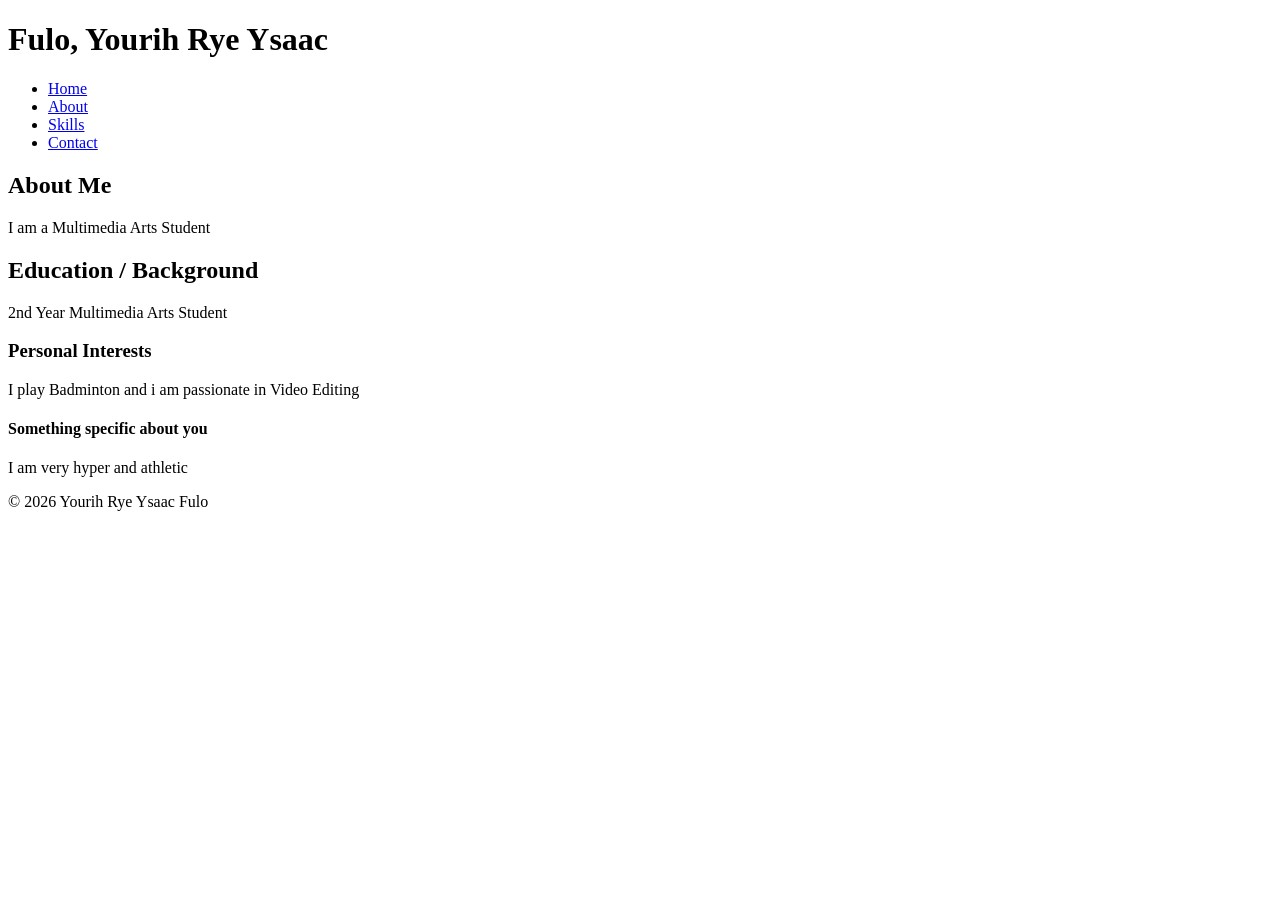
==== about.html @ 5efa8059 "Create about page" ====
<!DOCTYPE html>
<html lang="en">
<head>
    <meta charset="UTF-8">
    <meta name="viewport" content="width=device-width, initial-scale=1.0">
    <title>it0043 Portfolio</title>
<header>
    <h1>Fulo, Yourih Rye Ysaac</h1>

    <nav>
        <ul>
            <li><a href="index.html">Home</a></li>
            <li><a href="about.html">About</a></li>
            <li><a href="skills.html">Skills</a></li>
            <li><a href="contact.html">Contact</a></li>
        </ul>
    </nav>
</header>

<main>
    <section>
        <h1>About Me</h1>
        <p>I am a Multimedia Arts Student</p>
    </section>

    <section>
        <h2>Education / Background</h2>
        <p>2nd Year Multimedia Arts Student</p>
    </section>

    <article>
        <h3>Personal Interests</h3>
        <p>I play Badminton and i am passionate in Video Editing</p>
        <h4>Something specific about you</h4>
        <p>I am very hyper and athletic</p>
    </article>
</main>

<footer>
    <p>&copy; 2026 Yourih Rye Ysaac Fulo</p>
</footer>
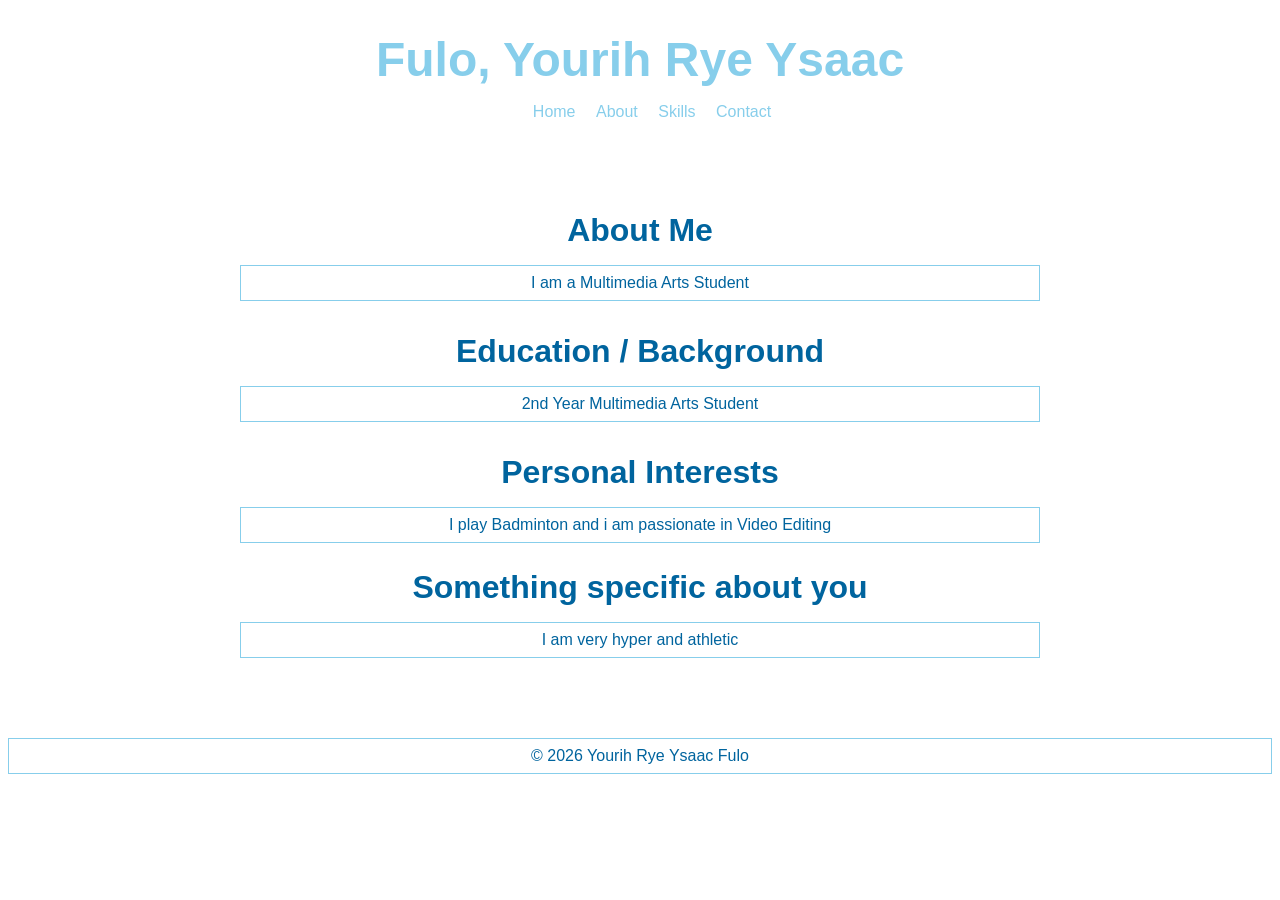
==== commit 9e900b55: "Modified" ====
--- a/about.html
+++ b/about.html
@@ -4,7 +4,11 @@
     <meta charset="UTF-8">
     <meta name="viewport" content="width=device-width, initial-scale=1.0">
     <title>it0043 Portfolio</title>
+
+    <link rel="stylesheet" href="css/style.css">
 <header>
+<head>
+<body>
     <h1>Fulo, Yourih Rye Ysaac</h1>
 
     <nav>
@@ -19,7 +23,7 @@
 
 <main>
     <section>
-        <h1>About Me</h1>
+        <h2>About Me</h2>
         <p>I am a Multimedia Arts Student</p>
     </section>
 
@@ -29,13 +33,15 @@
     </section>
 
     <article>
-        <h3>Personal Interests</h3>
+        <h2>Personal Interests</h2>
         <p>I play Badminton and i am passionate in Video Editing</p>
-        <h4>Something specific about you</h4>
+        <h2>Something specific about you</h2>
         <p>I am very hyper and athletic</p>
     </article>
 </main>
 
 <footer>
     <p>&copy; 2026 Yourih Rye Ysaac Fulo</p>
-</footer>+</footer>
+</head>
+</body
--- a/css/style.css
+++ b/css/style.css
@@ -0,0 +1,116 @@
+:root {
+    --color-background: white;
+    --color-text: skyblue;
+    --color-text-secondary: rgb(0, 100, 158);
+    --color-text-tertiary: rgb(0, 0, 0);
+    --color-accent: skyblue;
+
+    --space-small: 0.5rem;
+    --space-medium: 1rem;
+    --space-large: 2rem;
+
+    --font-main: helvetica, sans-serif;
+    --text-small: 0.875rem;
+    --text-body: 1rem;
+    --text-heading: 2rem;
+    --text-title: 3rem;
+    --text-align: center;
+}
+
+main {
+    max-width: 800px;
+    margin: 0 auto;
+    padding: var(--space-large);
+}
+
+body {
+    background-color: var(--color-background);
+    color: var(--color-text);
+    font-family: var(--font-main);
+}
+
+caption {
+    font-weight: bold;
+    margin-bottom: var(--space-small);
+}
+
+h1 {
+    font-size: var(--text-title);
+    margin-bottom: var(--space-medium);
+    text-align: var(--text-align);
+}
+
+h2 {
+    font-size: var(--text-heading);
+    margin-bottom: var(--space-small);
+    color: var(--color-text-secondary);
+    text-align: var(--text-align);
+}
+
+p {
+    font-size: var(--text-body);
+    margin-bottom: var(--space-medium);
+    color: var(--color-text-secondary);
+    text-align: var(--text-align);
+    border: 1px solid var(--color-accent);
+    padding: var(--space-small);
+    background-color: var(--color-background);
+}
+
+section {
+    margin-bottom: var(--space-large);
+    text-align: var(--text-align);
+}
+
+table {
+    width: 100%;
+    border-collapse: collapse;
+    margin-bottom: var(--space-large);
+}
+
+th {
+    text-align: var(--text-align);
+    padding: var(--space-small);
+    background-color: var(--color-accent);
+    color: white;    
+}
+
+td {
+    padding: var(--space-small);
+    border-bottom: 1px solid var(--color-accent);
+}
+
+nav {
+    margin-bottom: var(--space-large);
+    text-align: var(--text-align);
+}
+
+li {
+    display: inline-block;
+    margin-right: var(--space-medium);
+}
+
+footer {
+    margin-top: var(--space-large);
+    font-size: var(--text-small);
+    color: var(--color-text-secondary);
+}
+
+form {
+    margin-top: var(--space-large);
+    text-align: var(--text-align);
+}
+
+a {
+    color: var(--color-accent);
+    text-decoration: none;
+    text-align: var(--text-align);
+}
+
+a:hover {
+    text-decoration: underline;
+}
+a:focus {
+    outline: 2px solid var(--color-accent);
+    outline-offset: 2px;
+}
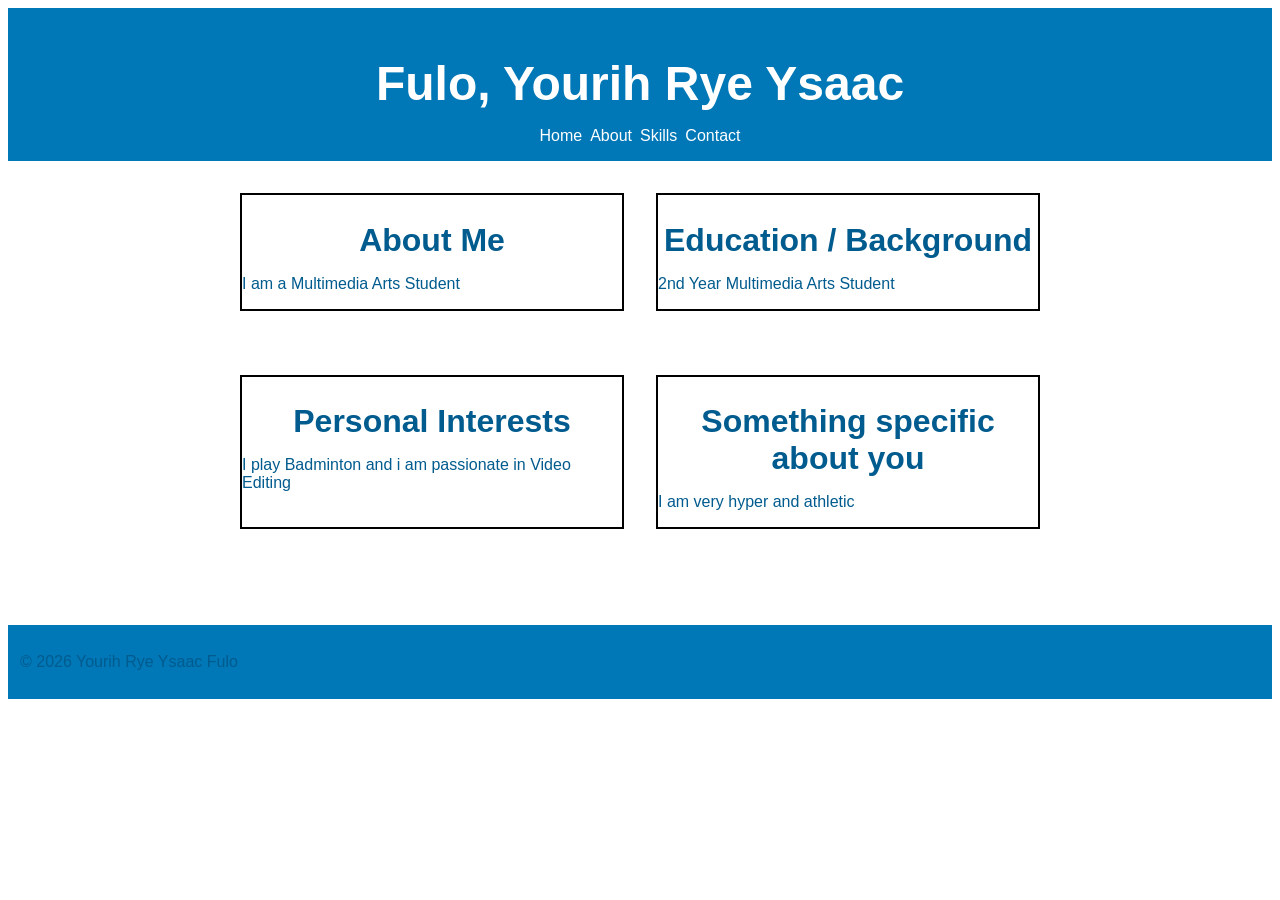
==== commit 7094ba1e: "Add CSS Grid layout" ====
--- a/about.html
+++ b/about.html
@@ -21,7 +21,7 @@
     </nav>
 </header>
 
-<main>
+<main class="about-grid">
     <section>
         <h2>About Me</h2>
         <p>I am a Multimedia Arts Student</p>
@@ -32,12 +32,15 @@
         <p>2nd Year Multimedia Arts Student</p>
     </section>
 
-    <article>
+    <section>
         <h2>Personal Interests</h2>
         <p>I play Badminton and i am passionate in Video Editing</p>
+    </section>
+
+    <section>
         <h2>Something specific about you</h2>
         <p>I am very hyper and athletic</p>
-    </article>
+    </section>
 </main>
 
 <footer>
--- a/css/style.css
+++ b/css/style.css
@@ -1,9 +1,14 @@
 :root {
-    --color-background: white;
-    --color-text: skyblue;
-    --color-text-secondary: rgb(0, 100, 158);
-    --color-text-tertiary: rgb(0, 0, 0);
-    --color-accent: skyblue;
+    --color-background: #ffffff;
+    --background-color-secondary: #0077b6;
+
+
+    --color-text: #1a1a1a;
+    --color-text-secondary: #005b8e;
+    --color-text-tertiary: #000000;
+
+    --color-accent: #0096c7;
+    --color-skyblue-light: #87ceeb;
 
     --space-small: 0.5rem;
     --space-medium: 1rem;
@@ -14,9 +19,8 @@
     --text-body: 1rem;
     --text-heading: 2rem;
     --text-title: 3rem;
-    --text-align: center;
+    --text-align: left;
 }
-
 main {
     max-width: 800px;
     margin: 0 auto;
@@ -29,32 +33,36 @@
     font-family: var(--font-main);
 }
 
+header {
+    background-color: var(--background-color-secondary);
+    padding: var(--space-medium);
+    text-align: var(--text-align);
+}
+
 caption {
     font-weight: bold;
     margin-bottom: var(--space-small);
 }
 
 h1 {
-    font-size: var(--text-title);
+    font-size: clamp(1.75rem, 5vw, var(--text-title));
     margin-bottom: var(--space-medium);
-    text-align: var(--text-align);
+    text-align: center;
+    color: white;
 }
 
 h2 {
-    font-size: var(--text-heading);
+    font-size: clamp(1.25rem, 3.5vw, var(--text-heading));
     margin-bottom: var(--space-small);
     color: var(--color-text-secondary);
-    text-align: var(--text-align);
+    text-align: center;
 }
 
 p {
     font-size: var(--text-body);
     margin-bottom: var(--space-medium);
     color: var(--color-text-secondary);
-    text-align: var(--text-align);
-    border: 1px solid var(--color-accent);
-    padding: var(--space-small);
-    background-color: var(--color-background);
+    text-align: left;
 }
 
 section {
@@ -80,20 +88,27 @@
     border-bottom: 1px solid var(--color-accent);
 }
 
-nav {
-    margin-bottom: var(--space-large);
-    text-align: var(--text-align);
+nav ul {
+    display: flex;
+    flex-wrap: wrap;
+    justify-content: center;
+    gap: var(--space-small);
+    padding: 0;
+    margin: 0;
+    list-style: none;
 }
 
 li {
-    display: inline-block;
-    margin-right: var(--space-medium);
+    display: block;
+    margin-right: 0;
 }
 
 footer {
     margin-top: var(--space-large);
     font-size: var(--text-small);
     color: var(--color-text-secondary);
+    background-color: var(--background-color-secondary);
+    padding: 12px;
 }
 
 form {
@@ -105,12 +120,32 @@
     color: var(--color-accent);
     text-decoration: none;
     text-align: var(--text-align);
+    color: white;
 }
 
 a:hover {
     text-decoration: underline;
 }
-a:focus {
-    outline: 2px solid var(--color-accent);
+a:focus-visible,
+button:focus-visible,
+input:focus-visible,
+textarea:focus-visible {
+    outline: 3px solid var(--color-accent);
     outline-offset: 2px;
+}
+
+.table-container {
+    width: 100%;
+    overflow-x: auto;
+}
+
+.about-grid {
+    display: grid;
+    grid-template-columns: 1fr 1fr;
+    gap: var(--space-large);
+}
+
+.about-grid > section,
+.about-grid > article {
+    border: 2px solid black;
 }
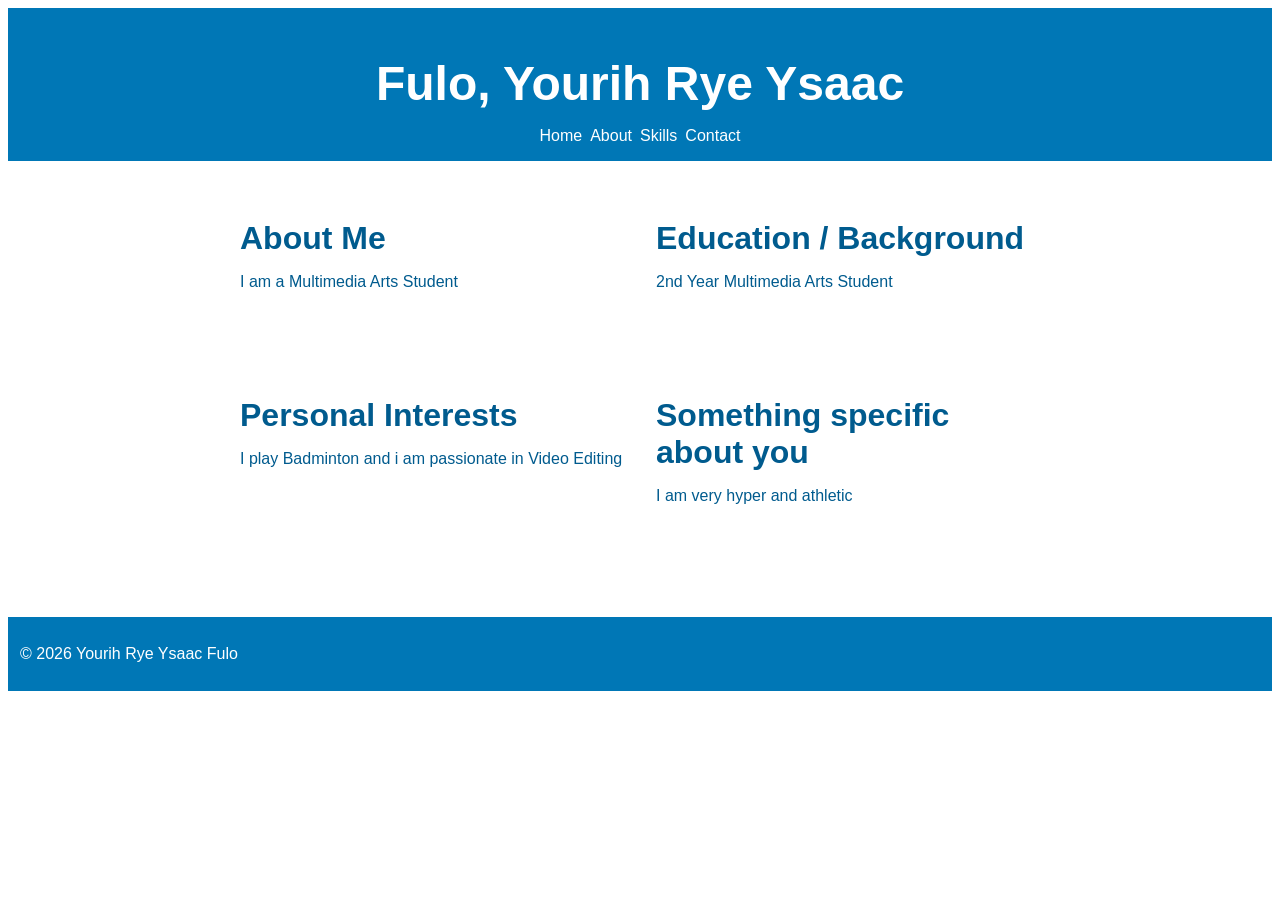
==== commit c1f9090f: "Add navigation toggle" ====
--- a/about.html
+++ b/about.html
@@ -11,14 +11,16 @@
 <body>
     <h1>Fulo, Yourih Rye Ysaac</h1>
 
-    <nav>
-        <ul>
-            <li><a href="index.html">Home</a></li>
-            <li><a href="about.html">About</a></li>
-            <li><a href="skills.html">Skills</a></li>
-            <li><a href="contact.html">Contact</a></li>
-        </ul>
-    </nav>
+        <button id="menu-toggle" type="button">Menu</button>
+
+        <nav id="main-nav">
+            <ul>
+                <li><a href="index.html">Home</a></li>
+                <li><a href="about.html">About</a></li>
+                <li><a href="skills.html">Skills</a></li>
+                <li><a href="contact.html">Contact</a></li>
+            </ul>
+        </nav>
 </header>
 
 <main class="about-grid">
@@ -46,5 +48,7 @@
 <footer>
     <p>&copy; 2026 Yourih Rye Ysaac Fulo</p>
 </footer>
+
+<script src="js/script.js"></script>
 </head>
 </body
--- a/css/style.css
+++ b/css/style.css
@@ -106,26 +106,51 @@
 footer {
     margin-top: var(--space-large);
     font-size: var(--text-small);
-    color: var(--color-text-secondary);
+    color: white;
     background-color: var(--background-color-secondary);
     padding: 12px;
 }
 
+footer p {
+    color: white;
+}
+
 form {
     margin-top: var(--space-large);
     text-align: var(--text-align);
 }
 
 a {
-    color: var(--color-accent);
+    color: white;
     text-decoration: none;
     text-align: var(--text-align);
-    color: white;
+    transition: color 0.2s ease;
+}
+
+button {
+    transition: background-color 0.2s ease, transform 0.2s ease;
+}
+
+button:hover {
+    transform: translateY(-2px);
+}
+
+@media (prefers-reduced-motion: reduce) {
+    a,
+    button {
+        transition: none;
+    }
+
+    button:hover {
+        transform: none;
+    }
 }
 
 a:hover {
+    color: var(--color-skyblue-light);
     text-decoration: underline;
 }
+
 a:focus-visible,
 button:focus-visible,
 input:focus-visible,
@@ -139,13 +164,48 @@
     overflow-x: auto;
 }
 
+
+@media (max-width: 480px) {
+     form {
+        padding: var(--space-small);
+    }
+}
+    input,
+    textarea {
+        width: 100%;
+        box-sizing: border-box;
+    }
+@media (max-width: 400px) {
+    main {
+        padding: var(--space-medium);
+    }
+}
+@media (max-width: 360px) {
+    .about-grid {
+        grid-template-columns: 1fr;
+    }
+}
+
 .about-grid {
     display: grid;
     grid-template-columns: 1fr 1fr;
     gap: var(--space-large);
 }
 
-.about-grid > section,
-.about-grid > article {
-    border: 2px solid black;
+.about-grid h2 {
+    text-align: left;
+}
+
+#menu-toggle {
+    display: none;
+}
+
+@media (max-width: 768px) {
+    #menu-toggle {
+        display: block;
+    }
+
+    #main-nav {
+        display: none;
+    }
 }
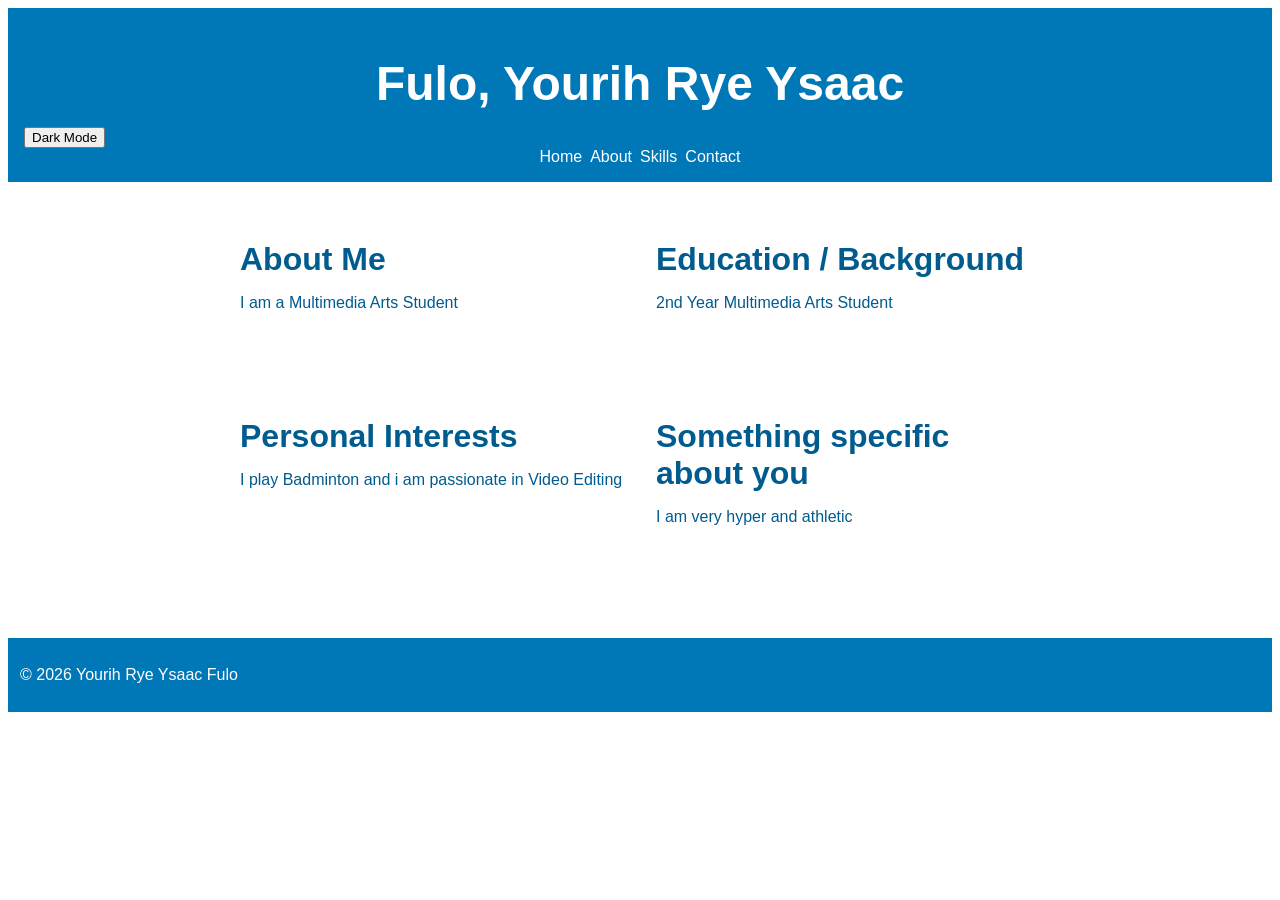
==== commit d440a785: "Add dark mode toggle" ====
--- a/about.html
+++ b/about.html
@@ -10,6 +10,8 @@
 <head>
 <body>
     <h1>Fulo, Yourih Rye Ysaac</h1>
+
+        <button id="theme-toggle" type="button">Dark Mode</button>
 
         <button id="menu-toggle" type="button">Menu</button>
 
--- a/css/style.css
+++ b/css/style.css
@@ -208,4 +208,19 @@
     #main-nav {
         display: none;
     }
+}
+
+.dark-mode {
+    background-color: #1a1a1a;
+    color: white;
+}
+
+.dark-mode header,
+.dark-mode footer {
+    background-color: #000000;
+}
+
+.dark-mode h2,
+.dark-mode p {
+    color: white;
 }
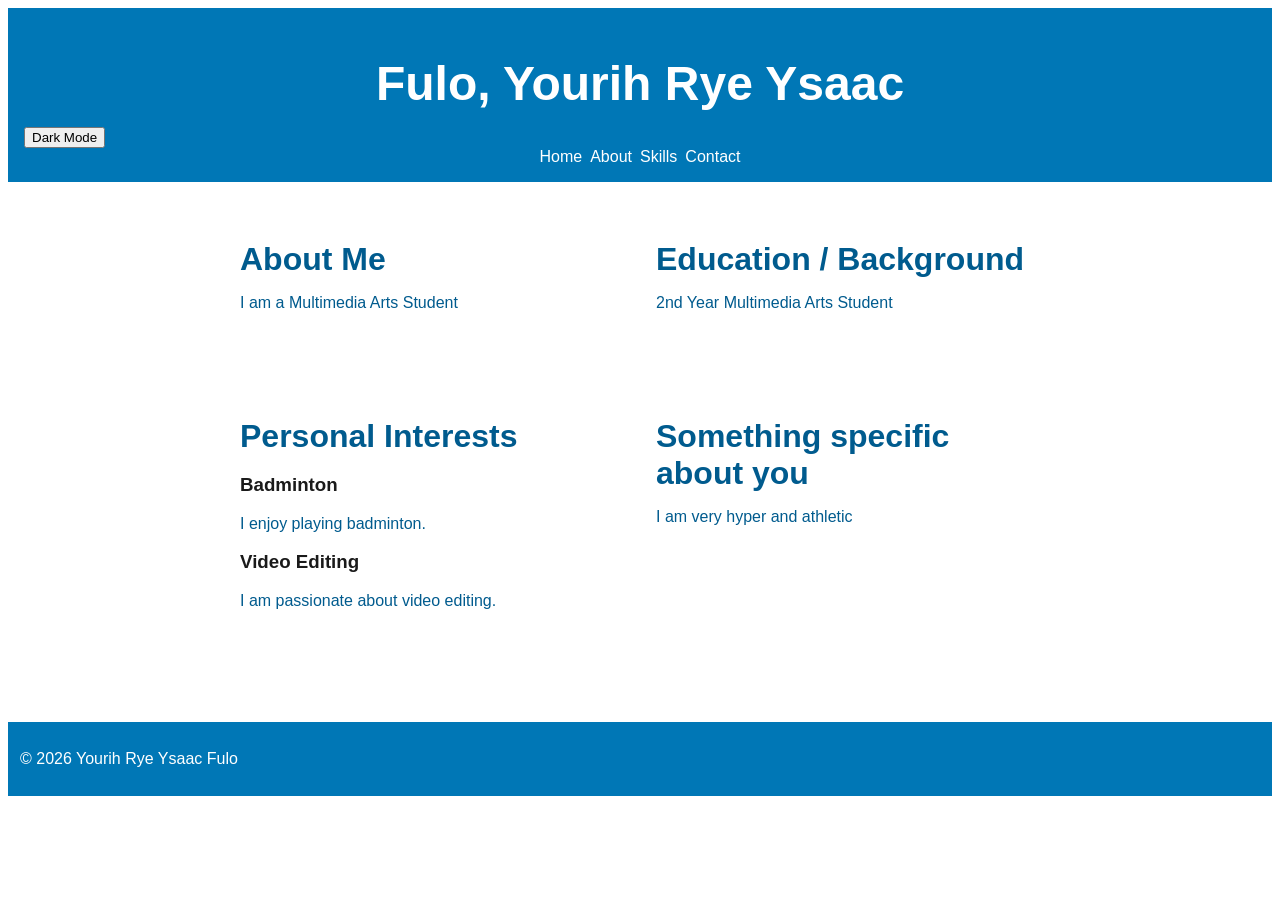
==== commit 88d18b7c: "Add dynamic hobbies section" ====
--- a/about.html
+++ b/about.html
@@ -3,16 +3,15 @@
 <head>
     <meta charset="UTF-8">
     <meta name="viewport" content="width=device-width, initial-scale=1.0">
-    <title>it0043 Portfolio</title>
+    <title>it0043 Portfolio - About</title>
+    <link rel="stylesheet" href="css/style.css">
+</head>
+<body>
 
-    <link rel="stylesheet" href="css/style.css">
-<header>
-<head>
-<body>
-    <h1>Fulo, Yourih Rye Ysaac</h1>
+    <header>
+        <h1>Fulo, Yourih Rye Ysaac</h1>
 
         <button id="theme-toggle" type="button">Dark Mode</button>
-
         <button id="menu-toggle" type="button">Menu</button>
 
         <nav id="main-nav">
@@ -23,34 +22,34 @@
                 <li><a href="contact.html">Contact</a></li>
             </ul>
         </nav>
-</header>
+    </header>
 
-<main class="about-grid">
-    <section>
-        <h2>About Me</h2>
-        <p>I am a Multimedia Arts Student</p>
-    </section>
+    <main class="about-grid">
+        <section>
+            <h2>About Me</h2>
+            <p>I am a Multimedia Arts Student</p>
+        </section>
 
-    <section>
-        <h2>Education / Background</h2>
-        <p>2nd Year Multimedia Arts Student</p>
-    </section>
+        <section>
+            <h2>Education / Background</h2>
+            <p>2nd Year Multimedia Arts Student</p>
+        </section>
 
-    <section>
-        <h2>Personal Interests</h2>
-        <p>I play Badminton and i am passionate in Video Editing</p>
-    </section>
+        <section>
+            <h2>Personal Interests</h2>
+            <div id="hobbies-container"></div>
+        </section>
 
-    <section>
-        <h2>Something specific about you</h2>
-        <p>I am very hyper and athletic</p>
-    </section>
-</main>
+        <section>
+            <h2>Something specific about you</h2>
+            <p>I am very hyper and athletic</p>
+        </section>
+    </main>
 
-<footer>
-    <p>&copy; 2026 Yourih Rye Ysaac Fulo</p>
-</footer>
+    <footer>
+        <p>&copy; 2026 Yourih Rye Ysaac Fulo</p>
+    </footer>
 
-<script src="js/script.js"></script>
-</head>
-</body+    <script src="js/script.js"></script>
+</body>
+</html>
